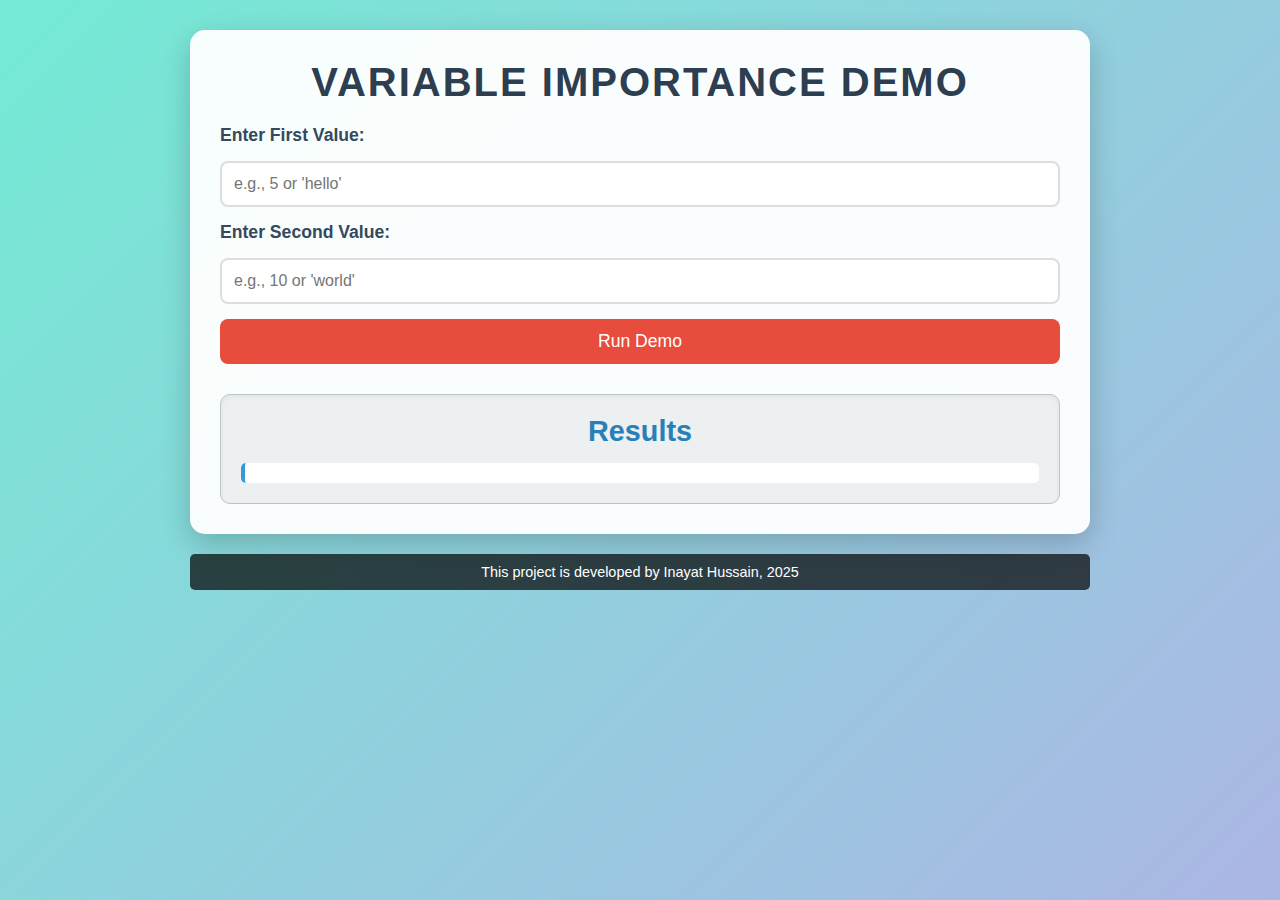
==== index.html @ 325d3c7b "Add files via upload" ====
<!DOCTYPE html>
<html lang="en">
<head>
    <meta charset="UTF-8">
    <meta name="viewport" content="width=device-width, initial-scale=1.0">
    <title>Variable Showcase</title>
    <link rel="stylesheet" href="styles.css">
</head>
<body>
    <div class="container">
        <h1>Variable Importance Demo</h1>
        <div class="input-section">
            <label for="input1">Enter First Value:</label>
            <input type="text" id="input1" placeholder="e.g., 5 or 'hello'">
            <label for="input2">Enter Second Value:</label>
            <input type="text" id="input2" placeholder="e.g., 10 or 'world'">
            <button onclick="runDemo()">Run Demo</button>
        </div>
        <div class="output-section">
            <h2>Results</h2>
            <div id="output"></div>
        </div>
    </div>
    <footer>
        <p>This project is developed by Inayat Hussain, 2025</p>
    </footer>
    <script src="script.js"></script>
</body>
</html>
---- styles.css ----
/* General Reset and Styling */
* {
    margin: 0;
    padding: 0;
    box-sizing: border-box;
}

body {
    font-family: 'Poppins', sans-serif;
    background: linear-gradient(135deg, #74ebd5, #acb6e5);
    min-height: 100vh;
    padding: 30px;
    display: flex;
    flex-direction: column;
    align-items: center;
}

/* Container Styling */
.container {
    max-width: 900px;
    width: 100%;
    background: rgba(255, 255, 255, 0.95);
    padding: 30px;
    border-radius: 15px;
    box-shadow: 0 10px 30px rgba(0, 0, 0, 0.2);
    animation: fadeIn 1s ease-in-out;
}

/* Fade-in Animation */
@keyframes fadeIn {
    from { opacity: 0; transform: translateY(-20px); }
    to { opacity: 1; transform: translateY(0); }
}

h1 {
    text-align: center;
    color: #2c3e50;
    font-size: 2.5em;
    margin-bottom: 20px;
    text-transform: uppercase;
    letter-spacing: 2px;
}

/* Input Section */
.input-section {
    display: flex;
    flex-direction: column;
    gap: 15px;
    margin-bottom: 30px;
}

label {
    font-weight: 600;
    color: #34495e;
    font-size: 1.1em;
    transition: color 0.3s;
}

label:hover {
    color: #e74c3c;
}

input {
    padding: 12px;
    font-size: 1em;
    border: 2px solid #ddd;
    border-radius: 8px;
    outline: none;
    transition: border-color 0.3s, box-shadow 0.3s;
}

input:focus {
    border-color: #3498db;
    box-shadow: 0 0 10px rgba(52, 152, 219, 0.5);
}

button {
    padding: 12px 25px;
    background: #e74c3c;
    color: white;
    border: none;
    border-radius: 8px;
    font-size: 1.1em;
    cursor: pointer;
    transition: transform 0.2s, background 0.3s;
}

button:hover {
    background: #c0392b;
    transform: scale(1.05);
}

button:active {
    transform: scale(0.95);
}

/* Output Section */
.output-section {
    padding: 20px;
    background: #ecf0f1;
    border-radius: 10px;
    border: 1px solid #bdc3c7;
    box-shadow: inset 0 2px 5px rgba(0, 0, 0, 0.05);
}

h2 {
    color: #2980b9;
    font-size: 1.8em;
    margin-bottom: 15px;
    text-align: center;
}

#output {
    white-space: pre-wrap;
    color: #2c3e50;
    font-size: 1em;
    line-height: 1.5;
    padding: 10px;
    background: #fff;
    border-radius: 5px;
    border-left: 4px solid #3498db;
}

/* Footer */
footer {
    margin-top: 20px;
    text-align: center;
    color: #fff;
    font-size: 0.9em;
    padding: 10px;
    background: rgba(0, 0, 0, 0.7);
    border-radius: 5px;
    width: 100%;
    max-width: 900px;
}

/* Responsive Design */
@media (max-width: 600px) {
    .container {
        padding: 20px;
    }
    h1 {
        font-size: 2em;
    }
    button {
        width: 100%;
    }
}
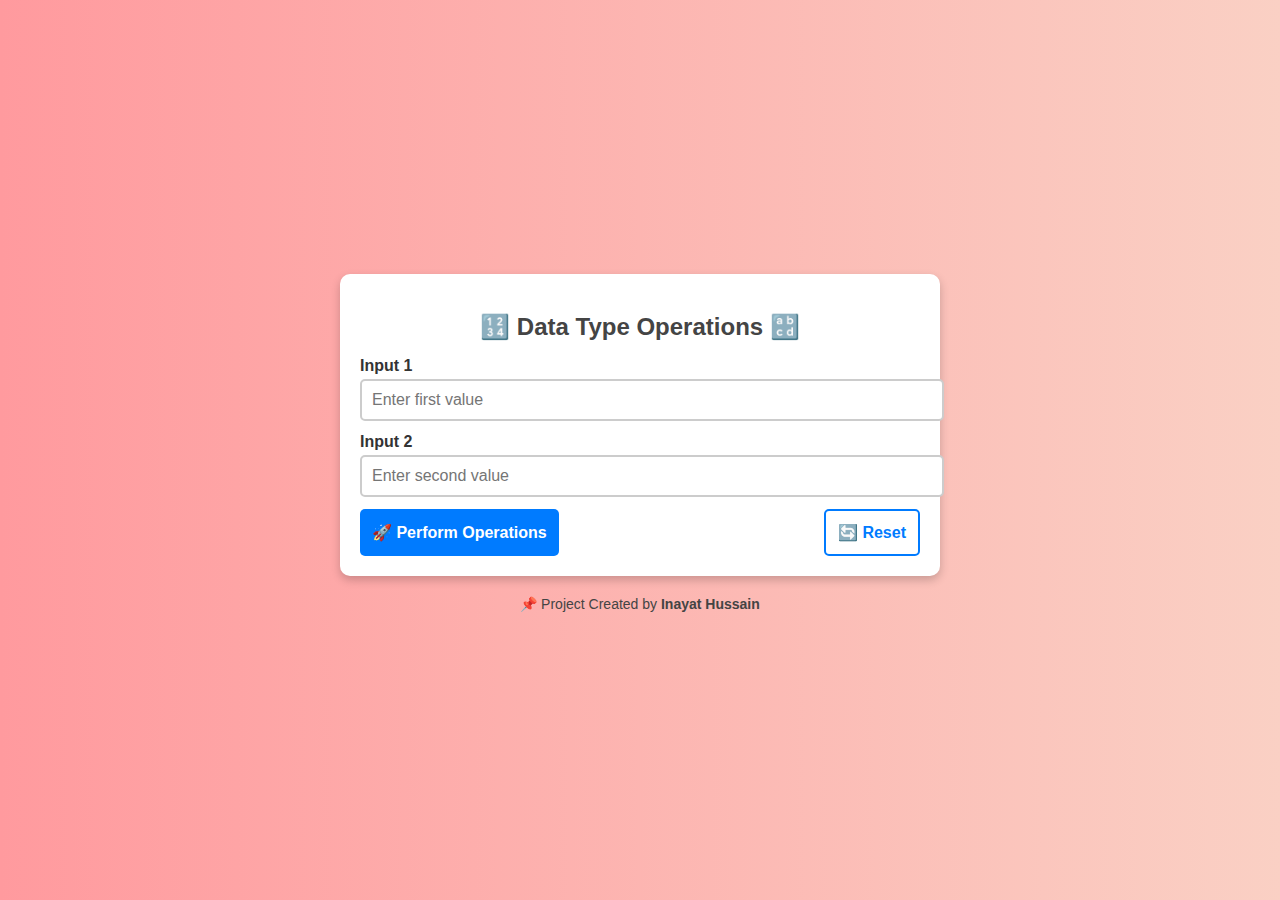
==== commit 79a60e25: "Add files via upload" ====
--- a/index.html
+++ b/index.html
@@ -3,27 +3,32 @@
 <head>
     <meta charset="UTF-8">
     <meta name="viewport" content="width=device-width, initial-scale=1.0">
-    <title>Variable Showcase</title>
-    <link rel="stylesheet" href="styles.css">
+    <title>Data Type Operations</title>
+    <link rel="stylesheet" href="/style.css">
 </head>
 <body>
     <div class="container">
-        <h1>Variable Importance Demo</h1>
-        <div class="input-section">
-            <label for="input1">Enter First Value:</label>
-            <input type="text" id="input1" placeholder="e.g., 5 or 'hello'">
-            <label for="input2">Enter Second Value:</label>
-            <input type="text" id="input2" placeholder="e.g., 10 or 'world'">
-            <button onclick="runDemo()">Run Demo</button>
+        <div class="card">
+            <h2>🔢 Data Type Operations 🔡</h2>
+            <div class="input-group">
+                <label for="input1">Input 1</label>
+                <input type="text" id="input1" placeholder="Enter first value">
+            </div>
+            <div class="input-group">
+                <label for="input2">Input 2</label>
+                <input type="text" id="input2" placeholder="Enter second value">
+            </div>
+            <div id="error-container" class="error hidden"></div>
+            <div class="buttons">
+                <button onclick="handleOperation()">🚀 Perform Operations</button>
+                <button class="outline" onclick="handleReset()">🔄 Reset</button>
+            </div>
+            <div id="results-container"></div>
         </div>
-        <div class="output-section">
-            <h2>Results</h2>
-            <div id="output"></div>
-        </div>
+        <footer>
+            <p>📌 Project Created by <strong>Inayat Hussain</strong></p>
+        </footer>
     </div>
-    <footer>
-        <p>This project is developed by Inayat Hussain, 2025</p>
-    </footer>
-    <script src="script.js"></script>
+    <script src="/script.js"></script>
 </body>
-</html>+</html>
--- a/style.css
+++ b/style.css
@@ -0,0 +1,106 @@
+body {
+    font-family: 'Arial', sans-serif;
+    background: linear-gradient(to right, #ff9a9e, #fad0c4);
+    display: flex;
+    justify-content: center;
+    align-items: center;
+    height: 100vh;
+    margin: 0;
+}
+
+.container {
+    width: 90%;
+    max-width: 600px;
+}
+
+.card {
+    background: white;
+    padding: 20px;
+    border-radius: 10px;
+    box-shadow: 0 4px 10px rgba(0, 0, 0, 0.2);
+    text-align: center;
+}
+
+h2 {
+    margin-bottom: 16px;
+    color: #444;
+}
+
+.input-group {
+    margin-bottom: 12px;
+    text-align: left;
+}
+
+label {
+    display: block;
+    font-weight: bold;
+    color: #333;
+    margin-bottom: 4px;
+}
+
+input {
+    width: 100%;
+    padding: 10px;
+    border: 2px solid #ccc;
+    border-radius: 5px;
+    font-size: 16px;
+}
+
+.error {
+    color: white;
+    background-color: red;
+    padding: 10px;
+    border-radius: 5px;
+    margin-bottom: 10px;
+    display: none;
+}
+
+.hidden {
+    display: none;
+}
+
+.buttons {
+    display: flex;
+    justify-content: space-between;
+}
+
+button {
+    padding: 12px;
+    border: none;
+    cursor: pointer;
+    border-radius: 5px;
+    font-size: 16px;
+    font-weight: bold;
+    transition: 0.3s;
+}
+
+button:hover {
+    transform: scale(1.05);
+}
+
+button {
+    background: #007bff;
+    color: white;
+}
+
+button.outline {
+    background: white;
+    border: 2px solid #007bff;
+    color: #007bff;
+}
+
+.result-card {
+    background-color: #e6f7e6;
+    padding: 10px;
+    border-radius: 5px;
+    margin-top: 10px;
+    text-align: left;
+    box-shadow: 0px 2px 5px rgba(0, 0, 0, 0.1);
+}
+
+footer {
+    text-align: center;
+    margin-top: 20px;
+    font-size: 14px;
+    color: #444;
+}
